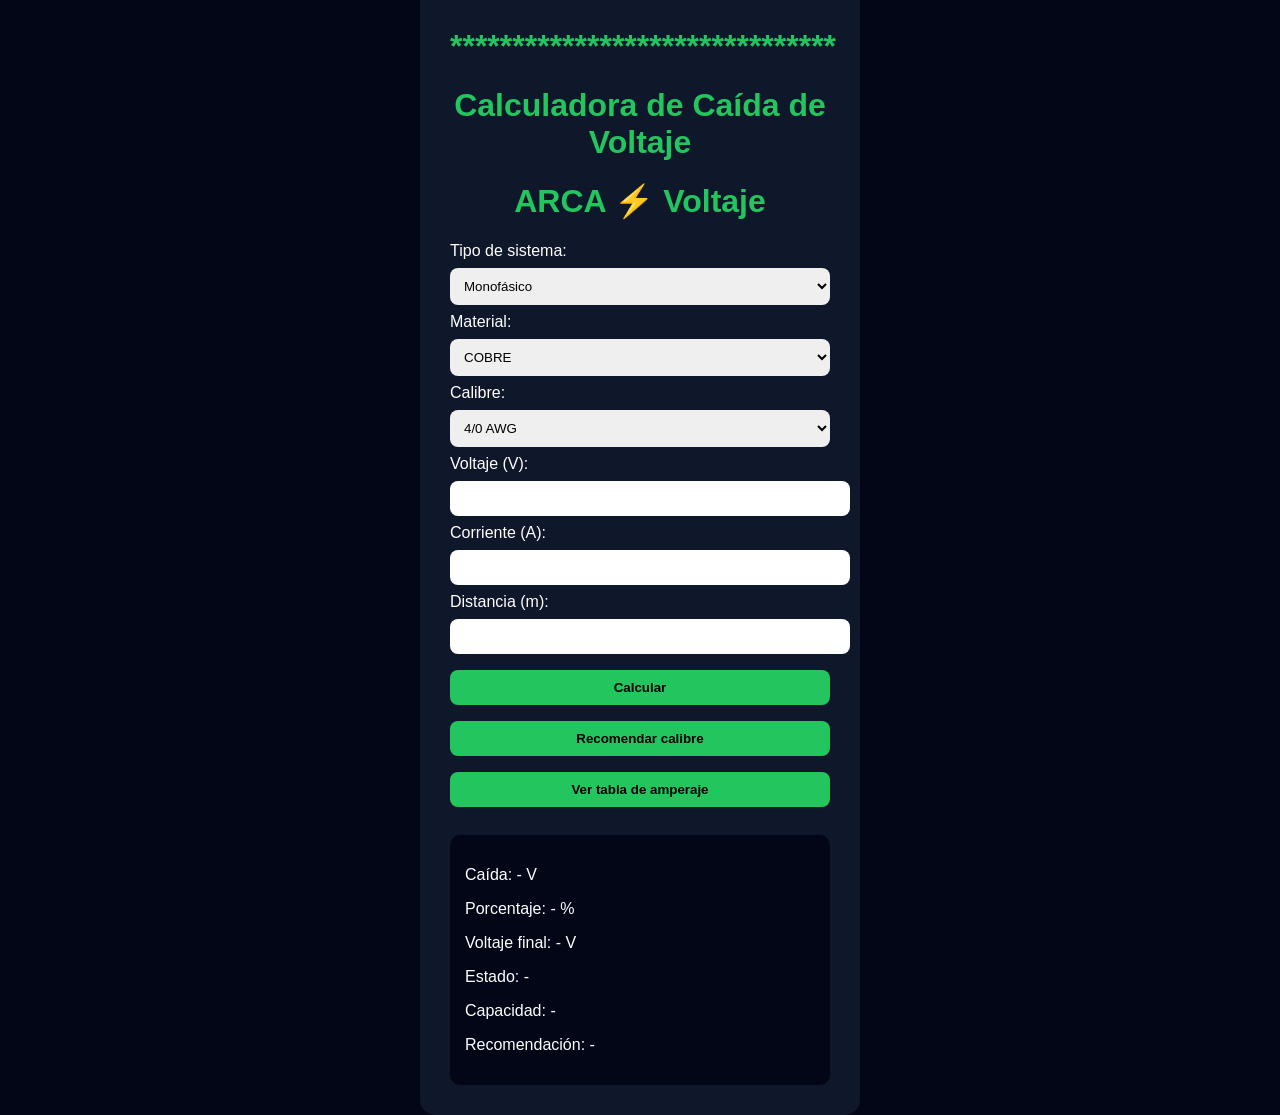
==== calculadora.html @ 3dccca37 "Add files via upload" ====
<!DOCTYPE html>
<html lang="es">
<head>
<meta charset="UTF-8">
<title>ARCA | Calculadora Profesional</title>

<style>
body {
    font-family: Arial;
    background: #020617;
    color: white;
    display: flex;
    justify-content: center;
    align-items: center;
    height: 100vh;
}

/* CONTENEDOR */
.container {
    background: #0f172a;
    padding: 30px;
    border-radius: 15px;
    width: 380px;
}

h1 {
    text-align: center;
    color: #22c55e;
}

/* INPUTS */
input, select, button {
    width: 100%;
    margin: 8px 0;
    padding: 10px;
    border-radius: 8px;
    border: none;
}

button {
    background: #22c55e;
    color: black;
    font-weight: bold;
    cursor: pointer;
}

/* RESULTADO */
.resultado {
    margin-top: 20px;
    background: #020617;
    padding: 15px;
    border-radius: 10px;
}

/* MODAL */
.modal {
    display: none;
    position: fixed;
    inset: 0;
    background: rgba(0,0,0,0.8);

    justify-content: center;
    align-items: center;
}

.modal.active {
    display: flex;
}

.modal-content {
    background: #0f172a;
    padding: 20px;
    width: 95%;
    max-width: 600px;
    border-radius: 10px;

    max-height: 85vh;
    display: flex;
    flex-direction: column;
}

.close {
    align-self: flex-end;
    font-size: 25px;
    cursor: pointer;
}

/* TABLA */
.tabla-scroll {
    overflow-y: auto;
    max-height: 60vh;
    margin-top: 10px;
}

table {
    width: 100%;
    border-collapse: collapse;
}

th, td {
    border-bottom: 1px solid #334155;
    padding: 8px;
    text-align: center;
}

thead th {
    position: sticky;
    top: 0;
    background: #020617;
}

/* SCROLL BONITO */
.tabla-scroll::-webkit-scrollbar {
    width: 6px;
}
.tabla-scroll::-webkit-scrollbar-thumb {
    background: #22c55e;
    border-radius: 10px;
}
</style>

</head>

<body>

<div class="container">
    <h1>*******************************</h1>
    <h1>*******************************</h1>
    <h1>*******************************</h1>
    <h1>*******************************</h1>
    <h1>Calculadora de Caída de Voltaje</h1>
    <h1>ARCA ⚡ Voltaje</h1>

    <label>Tipo de sistema:</label>
    <select id="fase">
        <option value="mono">Monofásico</option>
        <option value="tri">Trifásico</option>
    </select>

    <label>Material:</label>
    <select id="material"></select>

    <label>Calibre:</label>
    <select id="calibre"></select>

    <label>Voltaje (V):</label>
    <input type="number" id="voltaje">

    <label>Corriente (A):</label>
    <input type="number" id="corriente">

    <label>Distancia (m):</label>
    <input type="number" id="distancia">

    <button onclick="calcular()">Calcular</button>
    <button onclick="recomendar()">Recomendar calibre</button>
    <button onclick="mostrarTabla()">Ver tabla de amperaje</button>

    <div class="resultado">
        <p>Caída: <span id="vd">-</span> V</p>
        <p>Porcentaje: <span id="porcentaje">-</span> %</p>
        <p>Voltaje final: <span id="vf">-</span> V</p>
        <p>Estado: <span id="estado">-</span></p>
        <p>Capacidad: <span id="capacidad">-</span></p>
        <p>Recomendación: <span id="recomendacion">-</span></p>
    </div>
</div>

<!-- MODAL -->
<div id="modal" class="modal">
    <div class="modal-content">
        <span class="close" onclick="cerrarTabla()">&times;</span>
        <h2>Tabla de Amperios</h2>
        <h2>Para tipo RH,THWN,RHW,THW 75°C</h2>

        <div class="tabla-scroll">
            <table>
                <thead>
                    <tr>
                        <th>Calibre</th>
                        <th>Cobre (A)</th>
                        <th>Aluminio (A)</th>
                    </tr>
                </thead>
                <tbody id="tablaAmpacidad"></tbody>
            </table>
        </div>
    </div>
</div>

<script>

// RESISTENCIA
const cables = {
    cobre: {
        "18": 0.02095, "16": 0.01317, "14": 0.008286,
        "12": 0.005211, "10": 0.003277, "8": 0.002061,
        "6": 0.001296, "4": 0.000815, "2": 0.000513,
        "1": 0.000406, "1/0": 0.000322, "2/0": 0.000255,
        "3/0": 0.000202, "4/0": 0.000160
    },
    aluminio: {
        "18": 0.03329, "16": 0.02095, "14": 0.01317,
        "12": 0.008286, "10": 0.005211, "8": 0.003277,
        "6": 0.002061, "4": 0.001296, "2": 0.000815,
        "1": 0.000646, "1/0": 0.000513, "2/0": 0.000406,
        "3/0": 0.000322, "4/0": 0.000255
    }
};

// AMPACIDAD
const ampacidad = [
    {calibre:"18", cobre:10, aluminio:3},
    {calibre:"16", cobre:13, aluminio:13},
    {calibre:"14", cobre:20, aluminio:15},
    {calibre:"12", cobre:25, aluminio:20},
    {calibre:"10", cobre:35, aluminio:25},
    {calibre:"8", cobre:50, aluminio:40},
    {calibre:"6", cobre:65, aluminio:50},
    {calibre:"4", cobre:85, aluminio:65},
    {calibre:"3", cobre:100, aluminio:75},
    {calibre:"2", cobre:115, aluminio:90},
    {calibre:"1", cobre:130, aluminio:100},
    {calibre:"1/0", cobre:150, aluminio:120},
    {calibre:"2/0", cobre:175, aluminio:135},
    {calibre:"3/0", cobre:200, aluminio:155},
    {calibre:"4/0", cobre:230, aluminio:180}
];

// INIT
function init() {
    let mat = document.getElementById("material");
    ["cobre","aluminio"].forEach(m=>{
        let op=document.createElement("option");
        op.value=m;
        op.text=m.toUpperCase();
        mat.appendChild(op);
    });
    cargarCalibres();
}
window.onload = init;

document.getElementById("material").addEventListener("change", cargarCalibres);

function cargarCalibres(){
    let material = document.getElementById("material").value;
    let select = document.getElementById("calibre");
    select.innerHTML="";
    Object.keys(cables[material]).reverse().forEach(c=>{
        let op=document.createElement("option");
        op.value=c;
        op.text = c.includes("/") ? c+" AWG" : "AWG "+c;
        select.appendChild(op);
    });
}

// CALCULO
function calcular(){
    let fase = document.getElementById("fase").value;
    let material = document.getElementById("material").value;
    let calibre = document.getElementById("calibre").value;

    let V = parseFloat(document.getElementById("voltaje").value);
    let I = parseFloat(document.getElementById("corriente").value);
    let L = parseFloat(document.getElementById("distancia").value);

    let R = cables[material][calibre];

    let vd = (fase==="mono") ? 2*L*I*R : Math.sqrt(3)*L*I*R;
    let porcentaje = (vd/V)*100;
    let vf = V - vd;

    let estado = (porcentaje<=3) ? "✔ ÓPTIMO" :
                 (porcentaje<=5) ? "⚠ ACEPTABLE" :
                 "✖ ALTO";

    let dato = ampacidad.find(a=>a.calibre===calibre);
    let limite = dato[material];

    let capacidad = (I<=limite)
        ? "✔ Soporta corriente"
        : "✖ NO soporta";

    document.getElementById("vd").innerText = vd.toFixed(2);
    document.getElementById("porcentaje").innerText = porcentaje.toFixed(2);
    document.getElementById("vf").innerText = vf.toFixed(2);
    document.getElementById("estado").innerText = estado;
    document.getElementById("capacidad").innerText = capacidad;
}

// TABLA
function mostrarTabla(){
    let tabla=document.getElementById("tablaAmpacidad");
    tabla.innerHTML="";
    ampacidad.forEach(i=>{
        tabla.innerHTML+=`
        <tr>
            <td>${i.calibre}</td>
            <td>${i.cobre} A</td>
            <td>${i.aluminio} A</td>
        </tr>`;
    });
    document.getElementById("modal").classList.add("active");
}

function cerrarTabla(){
    document.getElementById("modal").classList.remove("active");
}
//recomendacion

function recomendar(){

    let fase = document.getElementById("fase").value;
    let material = document.getElementById("material").value;

    let V = parseFloat(document.getElementById("voltaje").value);
    let I = parseFloat(document.getElementById("corriente").value);
    let L = parseFloat(document.getElementById("distancia").value);

    let calibresOrdenados = [
        "14","12","10","8","6","4","3","2","1",
        "1/0","2/0","3/0","4/0"
    ];

    let recomendacion = null;

    for (let i = 0; i < calibresOrdenados.length; i++) {

        let calibre = calibresOrdenados[i];

        // evitar calibres que no existen en tu tabla
        if(!cables[material][calibre]) continue;

        // 🔹 AMPACIDAD
        let dato = ampacidad.find(a => a.calibre === calibre);
        if(!dato) continue;

        let limite = dato[material];

        if(I > limite) continue;

        // 🔹 CAÍDA
        let R = cables[material][calibre];

        let vd = (fase==="mono") ? 2*L*I*R : Math.sqrt(3)*L*I*R;
        let porcentaje = (vd/V)*100;

        if(porcentaje <= 3){
            recomendacion = calibre;
            break;
        }
    }

    let resultado = document.getElementById("recomendacion");

    if(recomendacion){
        resultado.innerText = "✔ Calibre mínimo recomendado: " + recomendacion + " AWG";
    } else {
        resultado.innerText = "⚠ Ningún calibre cumple (subir calibre o voltaje)";
    }
}

</script>

</body>
</html>
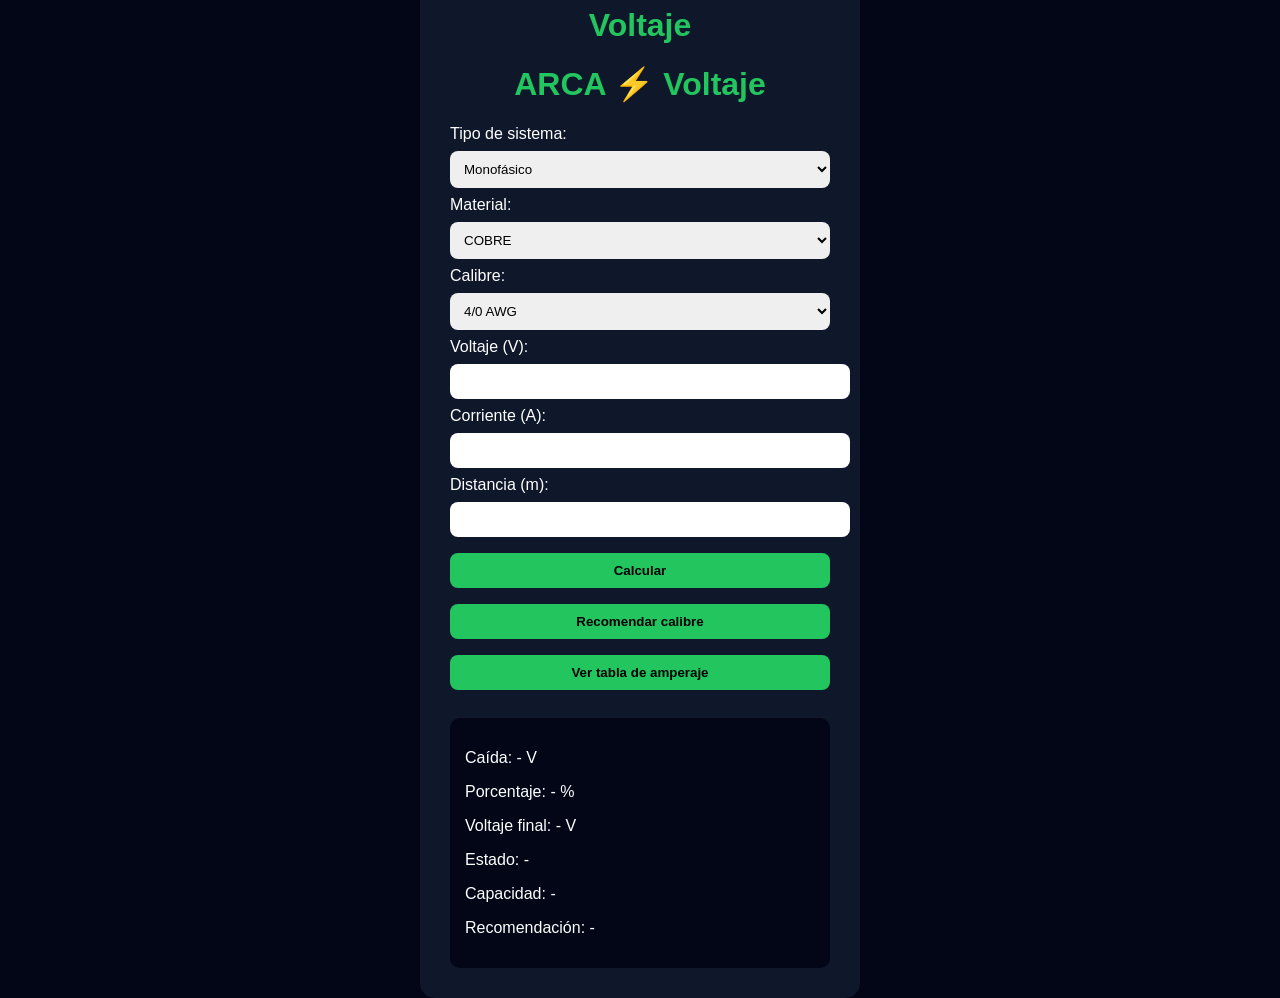
==== commit 0797e327: "Update calculadora.html" ====
--- a/calculadora.html
+++ b/calculadora.html
@@ -124,10 +124,7 @@
 <body>
 
 <div class="container">
-    <h1>*******************************</h1>
-    <h1>*******************************</h1>
-    <h1>*******************************</h1>
-    <h1>*******************************</h1>
+
     <h1>Calculadora de Caída de Voltaje</h1>
     <h1>ARCA ⚡ Voltaje</h1>
 
@@ -363,4 +360,4 @@
 </script>
 
 </body>
-</html>+</html>
